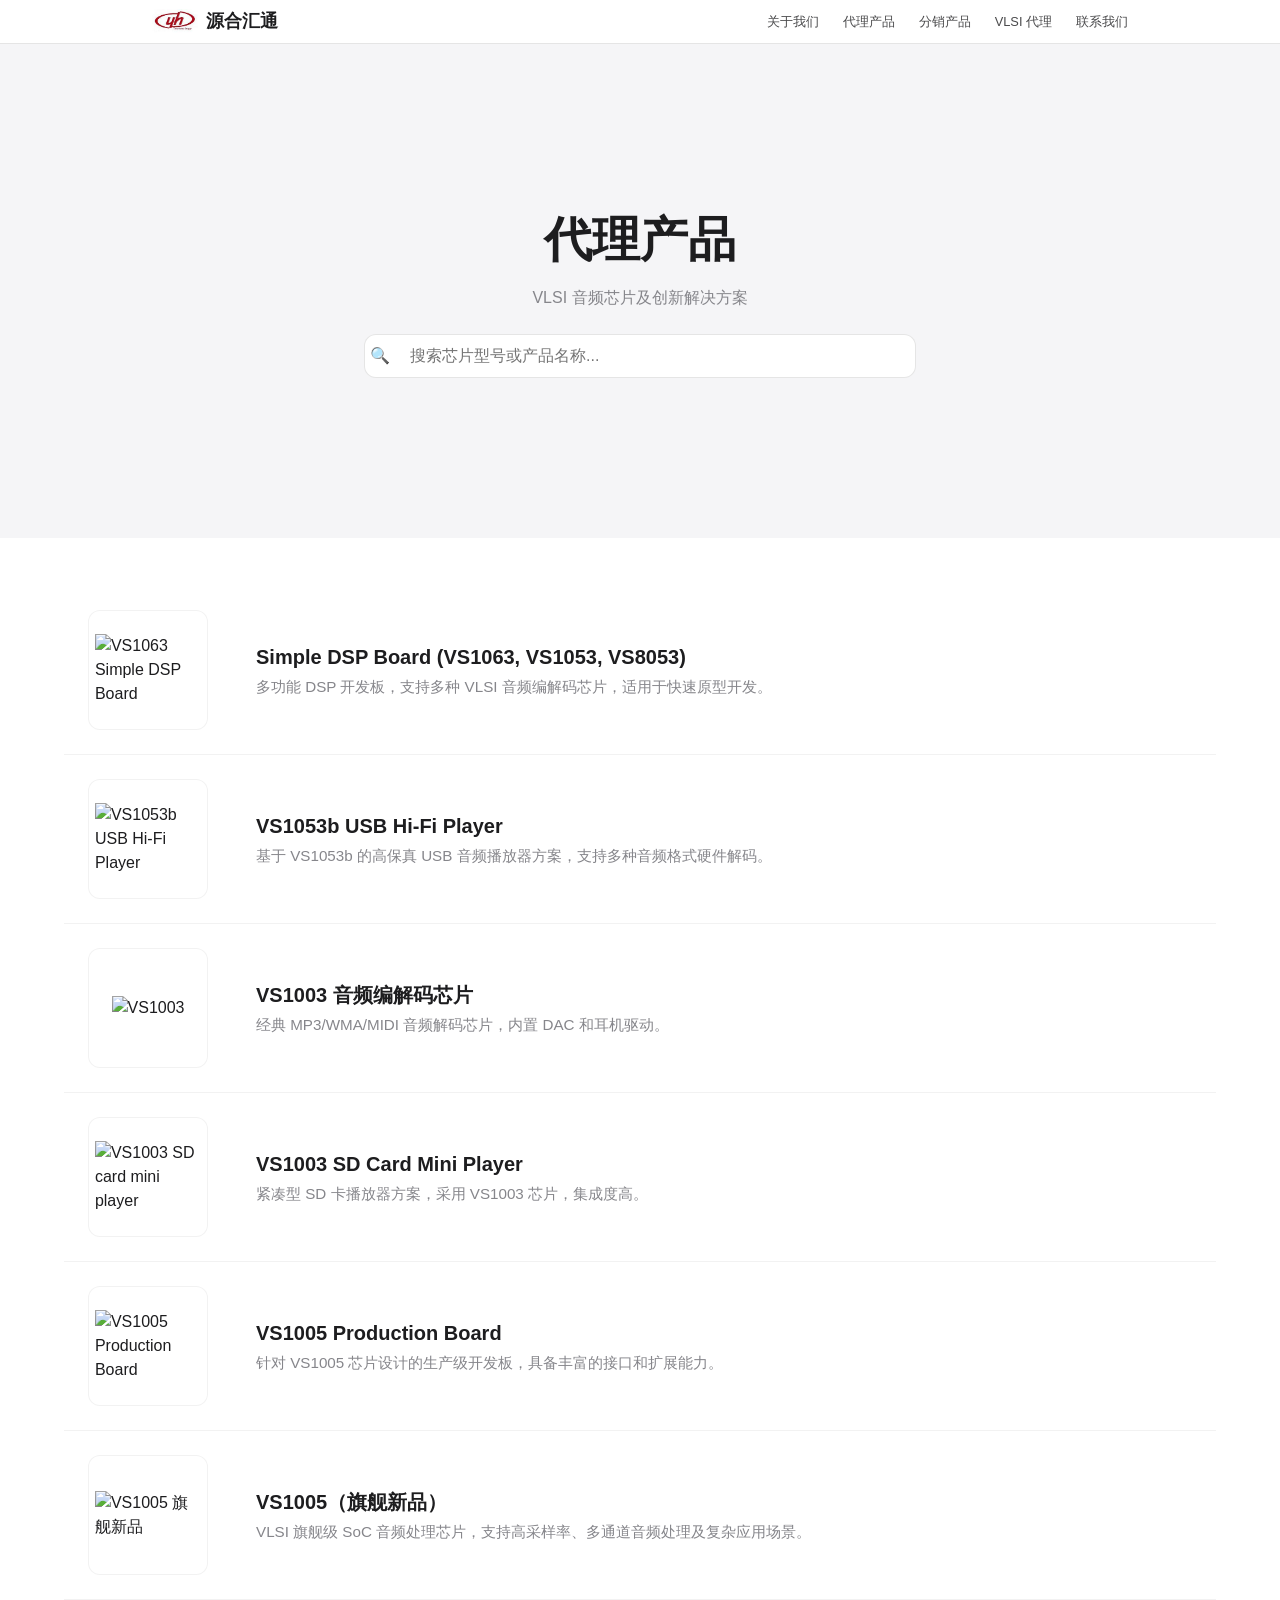
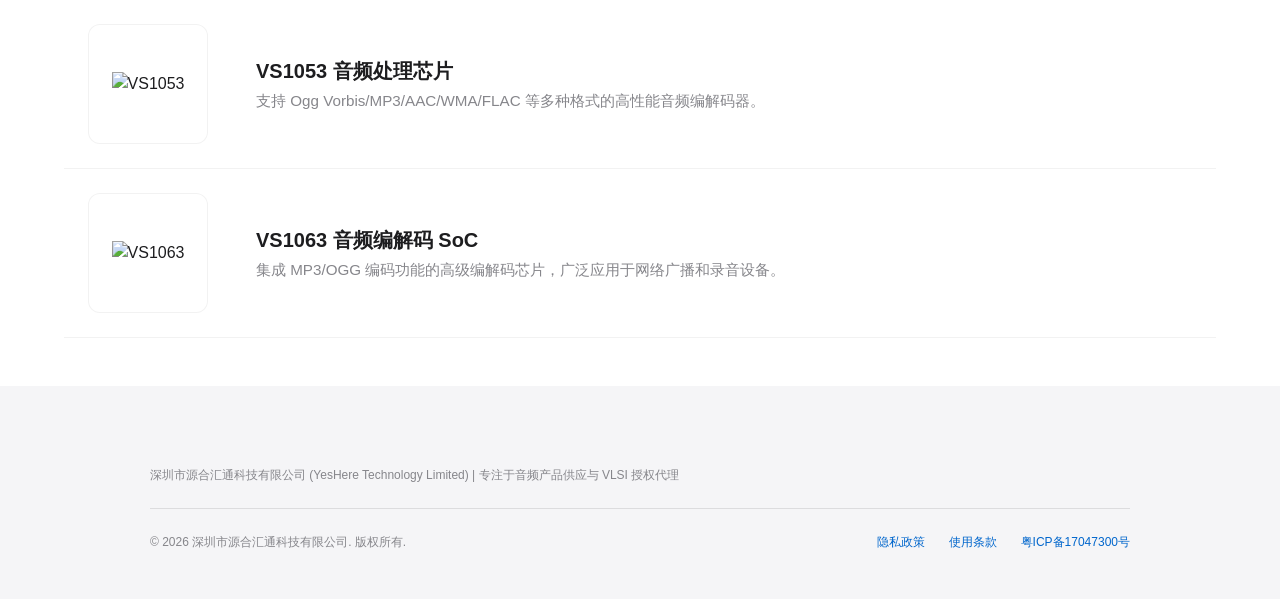
==== pages/authorized_products.html @ 5639861d "commit again." ====
<!DOCTYPE html>
<html lang="zh-CN">
<head>
    <meta charset="UTF-8">
    <meta name="viewport" content="width=device-width, initial-scale=1.0">
    <title>代理产品 - 源合汇通</title>
    <meta name="description" content="源合汇通代理的 VLSI 音频芯片及相关配套产品列表。">
    
    <!-- Stylesheets -->
    <link rel="stylesheet" href="../css/main.css">
    <link rel="stylesheet" href="../css/products.css">
</head>
<body>

    <!-- Global Navigation -->
    <nav class="global-nav">
        <div class="nav-content">
            <a href="../index.html" class="nav-logo">
                <img src="../yeshere_icon.png" alt="YesHere Logo">
                <span>源合汇通</span>
            </a>
            <div class="nav-links">
                <a href="../index.html#about">关于我们</a>
                <a href="authorized_products.html">代理产品</a>
                <a href="distributed_products.html">分销产品</a>
                <a href="../index.html#vlsi">VLSI 代理</a>
                <a href="../index.html#contact">联系我们</a>
            </div>
        </div>
    </nav>

    <main style="padding-top: var(--nav-height);">
        <!-- Hero Section -->
        <section class="products-hero">
            <div class="section-container">
                <h1 class="animate-fade-in" style="font-size: 3rem; font-weight: 700;">代理产品</h1>
                <p class="animate-fade-in" style="color: var(--color-text-secondary); margin-top: 10px;">VLSI 音频芯片及创新解决方案</p>
                
                <div class="search-container animate-fade-in" style="animation-delay: 0.2s;">
                    <span class="search-icon">🔍</span>
                    <input type="text" id="productSearch" class="search-input" placeholder="搜索芯片型号或产品名称...">
                </div>
            </div>
        </section>

        <!-- Product List -->
        <section class="product-list-container">
            <div id="productList">
                <!-- Product Items -->
                <div class="product-list-item reveal" data-name="VS1063 Simple DSP Board">
                    <div class="product-image-wrapper">
                        <img src="../Distributed_Products/Simple_DSP_Board(VS1063,VS1053,VS8053).png" alt="VS1063 Simple DSP Board">
                    </div>
                    <div class="product-info">
                        <h3 class="product-name">Simple DSP Board (VS1063, VS1053, VS8053)</h3>
                        <p class="product-description">多功能 DSP 开发板，支持多种 VLSI 音频编解码芯片，适用于快速原型开发。</p>
                    </div>
                </div>

                <div class="product-list-item reveal" data-name="VS1053b USB Hi-Fi Player">
                    <div class="product-image-wrapper">
                        <img src="../Distributed_Products/VS1053b_USB_Hi-Fi_Player.png" alt="VS1053b USB Hi-Fi Player">
                    </div>
                    <div class="product-info">
                        <h3 class="product-name">VS1053b USB Hi-Fi Player</h3>
                        <p class="product-description">基于 VS1053b 的高保真 USB 音频播放器方案，支持多种音频格式硬件解码。</p>
                    </div>
                </div>

                <div class="product-list-item reveal" data-name="VS1003">
                    <div class="product-image-wrapper">
                        <img src="../Distributed_Products/vs1003.png" alt="VS1003">
                    </div>
                    <div class="product-info">
                        <h3 class="product-name">VS1003 音频编解码芯片</h3>
                        <p class="product-description">经典 MP3/WMA/MIDI 音频解码芯片，内置 DAC 和耳机驱动。</p>
                    </div>
                </div>

                <div class="product-list-item reveal" data-name="VS1003 SD card mini player">
                    <div class="product-image-wrapper">
                        <img src="../Distributed_Products/vs1003_SD_card_mini_player.png" alt="VS1003 SD card mini player">
                    </div>
                    <div class="product-info">
                        <h3 class="product-name">VS1003 SD Card Mini Player</h3>
                        <p class="product-description">紧凑型 SD 卡播放器方案，采用 VS1003 芯片，集成度高。</p>
                    </div>
                </div>

                <div class="product-list-item reveal" data-name="VS1005 Production Board">
                    <div class="product-image-wrapper">
                        <img src="../Distributed_Products/vs1005_production_board.png" alt="VS1005 Production Board">
                    </div>
                    <div class="product-info">
                        <h3 class="product-name">VS1005 Production Board</h3>
                        <p class="product-description">针对 VS1005 芯片设计的生产级开发板，具备丰富的接口和扩展能力。</p>
                    </div>
                </div>

                <div class="product-list-item reveal" data-name="VS1005 旗舰新品">
                    <div class="product-image-wrapper">
                        <img src="../Distributed_Products/vs1005（旗舰新品）.png" alt="VS1005 旗舰新品">
                    </div>
                    <div class="product-info">
                        <h3 class="product-name">VS1005（旗舰新品）</h3>
                        <p class="product-description">VLSI 旗舰级 SoC 音频处理芯片，支持高采样率、多通道音频处理及复杂应用场景。</p>
                    </div>
                </div>

                <div class="product-list-item reveal" data-name="VS1053">
                    <div class="product-image-wrapper">
                        <img src="../Distributed_Products/vs1053.png" alt="VS1053">
                    </div>
                    <div class="product-info">
                        <h3 class="product-name">VS1053 音频处理芯片</h3>
                        <p class="product-description">支持 Ogg Vorbis/MP3/AAC/WMA/FLAC 等多种格式的高性能音频编解码器。</p>
                    </div>
                </div>

                <div class="product-list-item reveal" data-name="VS1063">
                    <div class="product-image-wrapper">
                        <img src="../Distributed_Products/vs1063.png" alt="VS1063">
                    </div>
                    <div class="product-info">
                        <h3 class="product-name">VS1063 音频编解码 SoC</h3>
                        <p class="product-description">集成 MP3/OGG 编码功能的高级编解码芯片，广泛应用于网络广播和录音设备。</p>
                    </div>
                </div>
            </div>

            <div id="noResults" class="no-results">
                <p>没有找到匹配的产品</p>
            </div>
        </section>
    </main>

    <!-- Global Footer -->
    <footer class="global-footer">
        <div class="footer-content">
            <div class="footer-top">
                <p>深圳市源合汇通科技有限公司 (YesHere Technology Limited) | 专注于音频产品供应与 VLSI 授权代理</p>
            </div>
            <div class="footer-bottom">
                <p>© 2026 深圳市源合汇通科技有限公司. 版权所有.</p>
                <div class="footer-legal">
                    <a href="#">隐私政策</a>
                    <a href="#">使用条款</a>
                    <a href="https://beian.miit.gov.cn/" target="_blank">粤ICP备17047300号</a>
                </div>
            </div>
        </div>
    </footer>

    <!-- Scripts -->
    <script src="../js/main.js"></script>
    <script>
        document.addEventListener('DOMContentLoaded', () => {
            const searchInput = document.getElementById('productSearch');
            const productItems = document.querySelectorAll('.product-list-item');
            const noResults = document.getElementById('noResults');

            searchInput.addEventListener('input', (e) => {
                const searchTerm = e.target.value.toLowerCase().trim();
                let hasVisibleItems = false;

                productItems.forEach(item => {
                    const productName = item.getAttribute('data-name').toLowerCase();
                    if (productName.includes(searchTerm)) {
                        item.style.display = 'flex';
                        hasVisibleItems = true;
                    } else {
                        item.style.display = 'none';
                    }
                });

                noResults.style.display = hasVisibleItems ? 'none' : 'block';
            });
        });
    </script>
</body>
</html>
---- css/main.css ----
/* Apple Design System Variables */
:root {
    /* Colors */
    --color-bg: #ffffff;
    --color-text: #1d1d1f;
    --color-text-secondary: #86868b;
    --color-link: #0066cc;
    --color-nav-bg: rgba(255, 255, 255, 0.8);
    --color-footer-bg: #f5f5f7;
    --color-accent: #0071e3;
    
    /* Spacing */
    --spacing-xs: 8px;
    --spacing-sm: 16px;
    --spacing-md: 24px;
    --spacing-lg: 48px;
    --spacing-xl: 80px;
    
    /* Typography */
    --font-family: -apple-system, BlinkMacSystemFont, "SF Pro Text", "SF Pro Icons", "Helvetica Neue", "Helvetica", "Arial", sans-serif;
    
    /* Layout */
    --max-width: 1200px;
    --nav-height: 44px;
}

/* Global Reset */
* {
    margin: 0;
    padding: 0;
    box-sizing: border-box;
    -webkit-font-smoothing: antialiased;
    -moz-osx-font-smoothing: grayscale;
}

html {
    scroll-behavior: smooth;
    font-size: 16px;
}

body {
    font-family: var(--font-family);
    background-color: var(--color-bg);
    color: var(--color-text);
    line-height: 1.5;
    overflow-x: hidden;
}

a {
    color: var(--color-link);
    text-decoration: none;
    transition: opacity 0.3s ease;
}

a:hover {
    opacity: 0.7;
}

ul {
    list-style: none;
}

/* Common Layout Components */
.section-container {
    max-width: var(--max-width);
    margin: 0 auto;
    padding: var(--spacing-xl) var(--spacing-md);
}

.text-center {
    text-align: center;
}

/* Navigation Bar (Apple Style) */
.global-nav {
    position: fixed;
    top: 0;
    left: 0;
    right: 0;
    height: var(--nav-height);
    background: var(--color-nav-bg);
    backdrop-filter: saturate(180%) blur(20px);
    -webkit-backdrop-filter: saturate(180%) blur(20px);
    z-index: 9999;
    border-bottom: 1px solid rgba(0, 0, 0, 0.1);
}

.nav-content {
    max-width: 1024px;
    margin: 0 auto;
    height: 100%;
    display: flex;
    justify-content: space-between;
    align-items: center;
    padding: 0 var(--spacing-md);
}

.nav-logo {
    display: flex;
    align-items: center;
    font-weight: 600;
    font-size: 1.1rem;
    color: var(--color-text);
}

.nav-logo img {
    height: 24px;
    margin-right: 8px;
}

.nav-links {
    display: flex;
    gap: var(--spacing-md);
}

.nav-links a {
    font-size: 0.8rem;
    color: var(--color-text);
    opacity: 0.8;
    transition: opacity 0.2s;
}

.nav-links a:hover {
    opacity: 1;
}

/* Mobile Nav Toggle */
.nav-toggle {
    display: none;
    cursor: pointer;
    font-size: 1.5rem;
}

@media (max-width: 768px) {
    .nav-links {
        display: none; /* Hide for now, can implement mobile menu if needed */
    }
    
    .section-container {
        padding: var(--spacing-lg) var(--spacing-md);
    }
}

/* Footer (Apple Style) */
.global-footer {
    background: var(--color-footer-bg);
    padding: var(--spacing-xl) var(--spacing-md) var(--spacing-lg);
    font-size: 0.75rem;
    color: var(--color-text-secondary);
}

.footer-content {
    max-width: 980px;
    margin: 0 auto;
}

.footer-top {
    border-bottom: 1px solid rgba(0, 0, 0, 0.1);
    padding-bottom: var(--spacing-md);
    margin-bottom: var(--spacing-md);
}

.footer-bottom {
    display: flex;
    justify-content: space-between;
    align-items: center;
    flex-wrap: wrap;
    gap: var(--spacing-sm);
}

.footer-legal {
    display: flex;
    gap: var(--spacing-md);
}

/* Animations */
@keyframes fadeInUp {
    from {
        opacity: 0;
        transform: translateY(20px);
    }
    to {
        opacity: 1;
        transform: translateY(0);
    }
}

.animate-fade-in {
    animation: fadeInUp 0.8s cubic-bezier(0.4, 0, 0.2, 1) forwards;
}
---- css/products.css ----
/* Products Page Styles */

.products-hero {
    background-color: #f5f5f7;
    padding: var(--spacing-xl) 0;
    text-align: center;
}

.search-container {
    max-width: 600px;
    margin: var(--spacing-md) auto 0;
    padding: 0 var(--spacing-md);
    position: relative;
}

.search-input {
    width: 100%;
    padding: 12px 20px 12px 45px;
    border-radius: 12px;
    border: 1px solid rgba(0,0,0,0.1);
    background: #fff;
    font-size: 1rem;
    transition: all 0.3s ease;
    outline: none;
}

.search-input:focus {
    border-color: var(--color-accent);
    box-shadow: 0 0 0 4px rgba(0, 113, 227, 0.1);
}

.search-icon {
    position: absolute;
    left: 30px;
    top: 50%;
    transform: translateY(-50%);
    color: var(--color-text-secondary);
    pointer-events: none;
}

/* Product List Mode */
.product-list-container {
    max-width: var(--max-width);
    margin: var(--spacing-lg) auto;
    padding: 0 var(--spacing-md);
}

.product-list-item {
    display: flex;
    align-items: center;
    padding: var(--spacing-md);
    border-bottom: 1px solid rgba(0,0,0,0.05);
    transition: background-color 0.2s;
    text-decoration: none;
    color: inherit;
}

.product-list-item:hover {
    background-color: #fbfbfd;
    opacity: 1;
}

.product-image-wrapper {
    width: 120px;
    height: 120px;
    flex-shrink: 0;
    margin-right: var(--spacing-lg);
    border-radius: 12px;
    overflow: hidden;
    background: #fff;
    display: flex;
    align-items: center;
    justify-content: center;
    border: 1px solid rgba(0,0,0,0.05);
}

.product-image-wrapper img {
    max-width: 90%;
    max-height: 90%;
    object-fit: contain;
}

.product-info {
    flex-grow: 1;
}

.product-name {
    font-size: 1.25rem;
    font-weight: 600;
    margin-bottom: 4px;
}

.product-description {
    color: var(--color-text-secondary);
    font-size: 0.95rem;
}

.no-results {
    text-align: center;
    padding: var(--spacing-xl);
    color: var(--color-text-secondary);
    display: none;
}

@media (max-width: 640px) {
    .product-list-item {
        flex-direction: column;
        align-items: flex-start;
    }
    
    .product-image-wrapper {
        margin-right: 0;
        margin-bottom: var(--spacing-sm);
        width: 100%;
        height: 200px;
    }
}
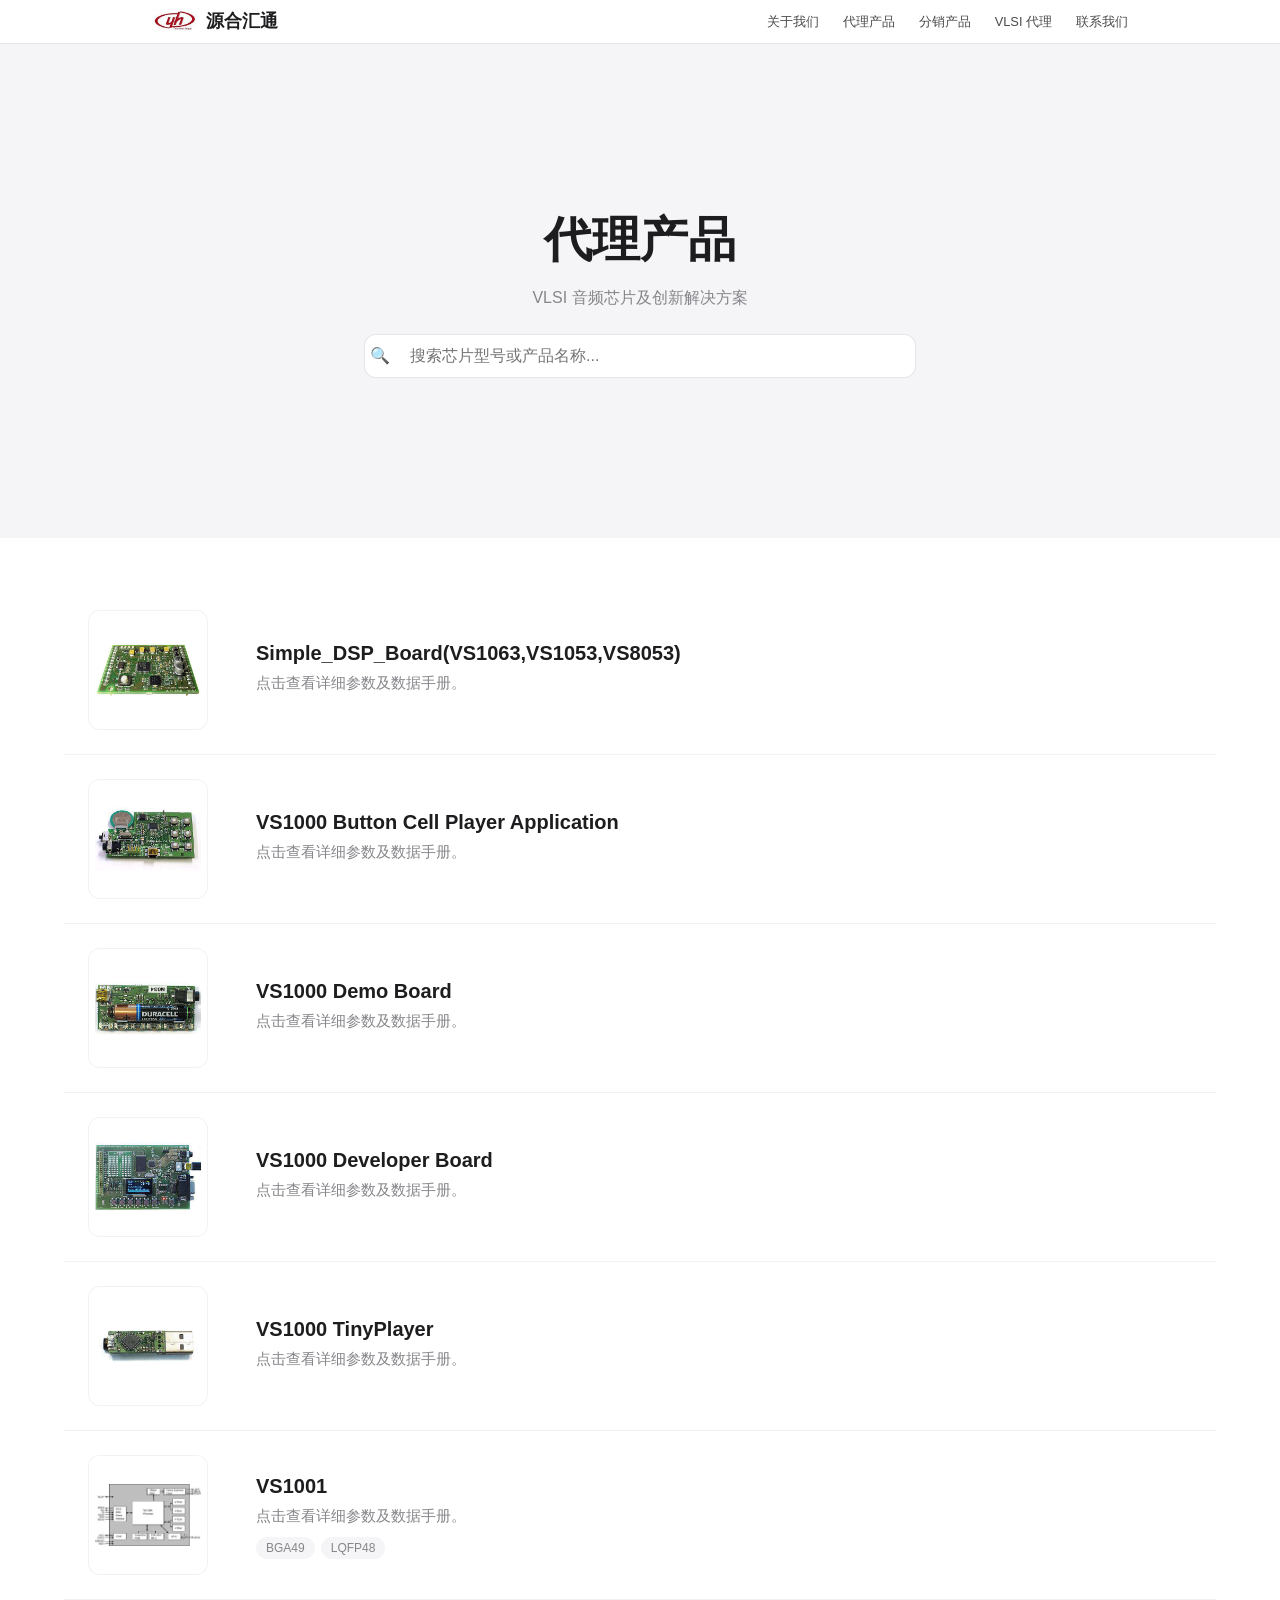
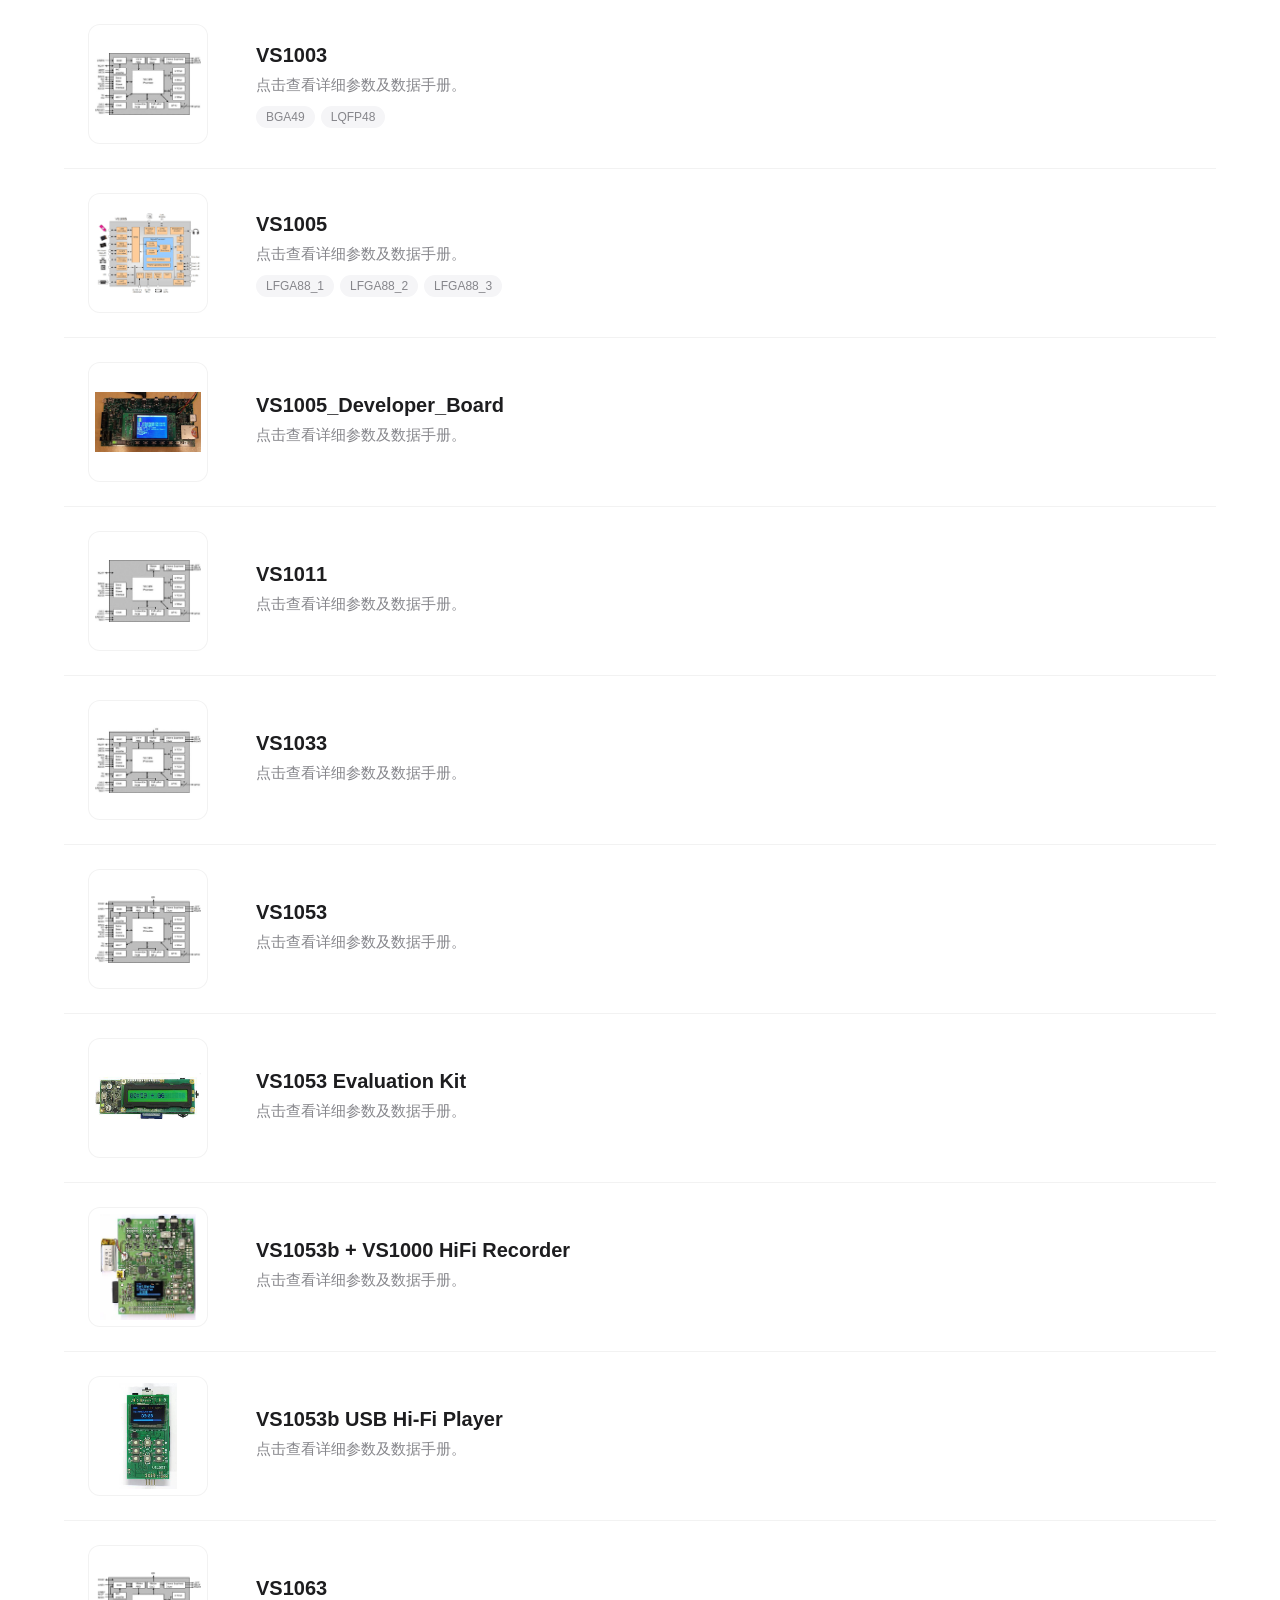
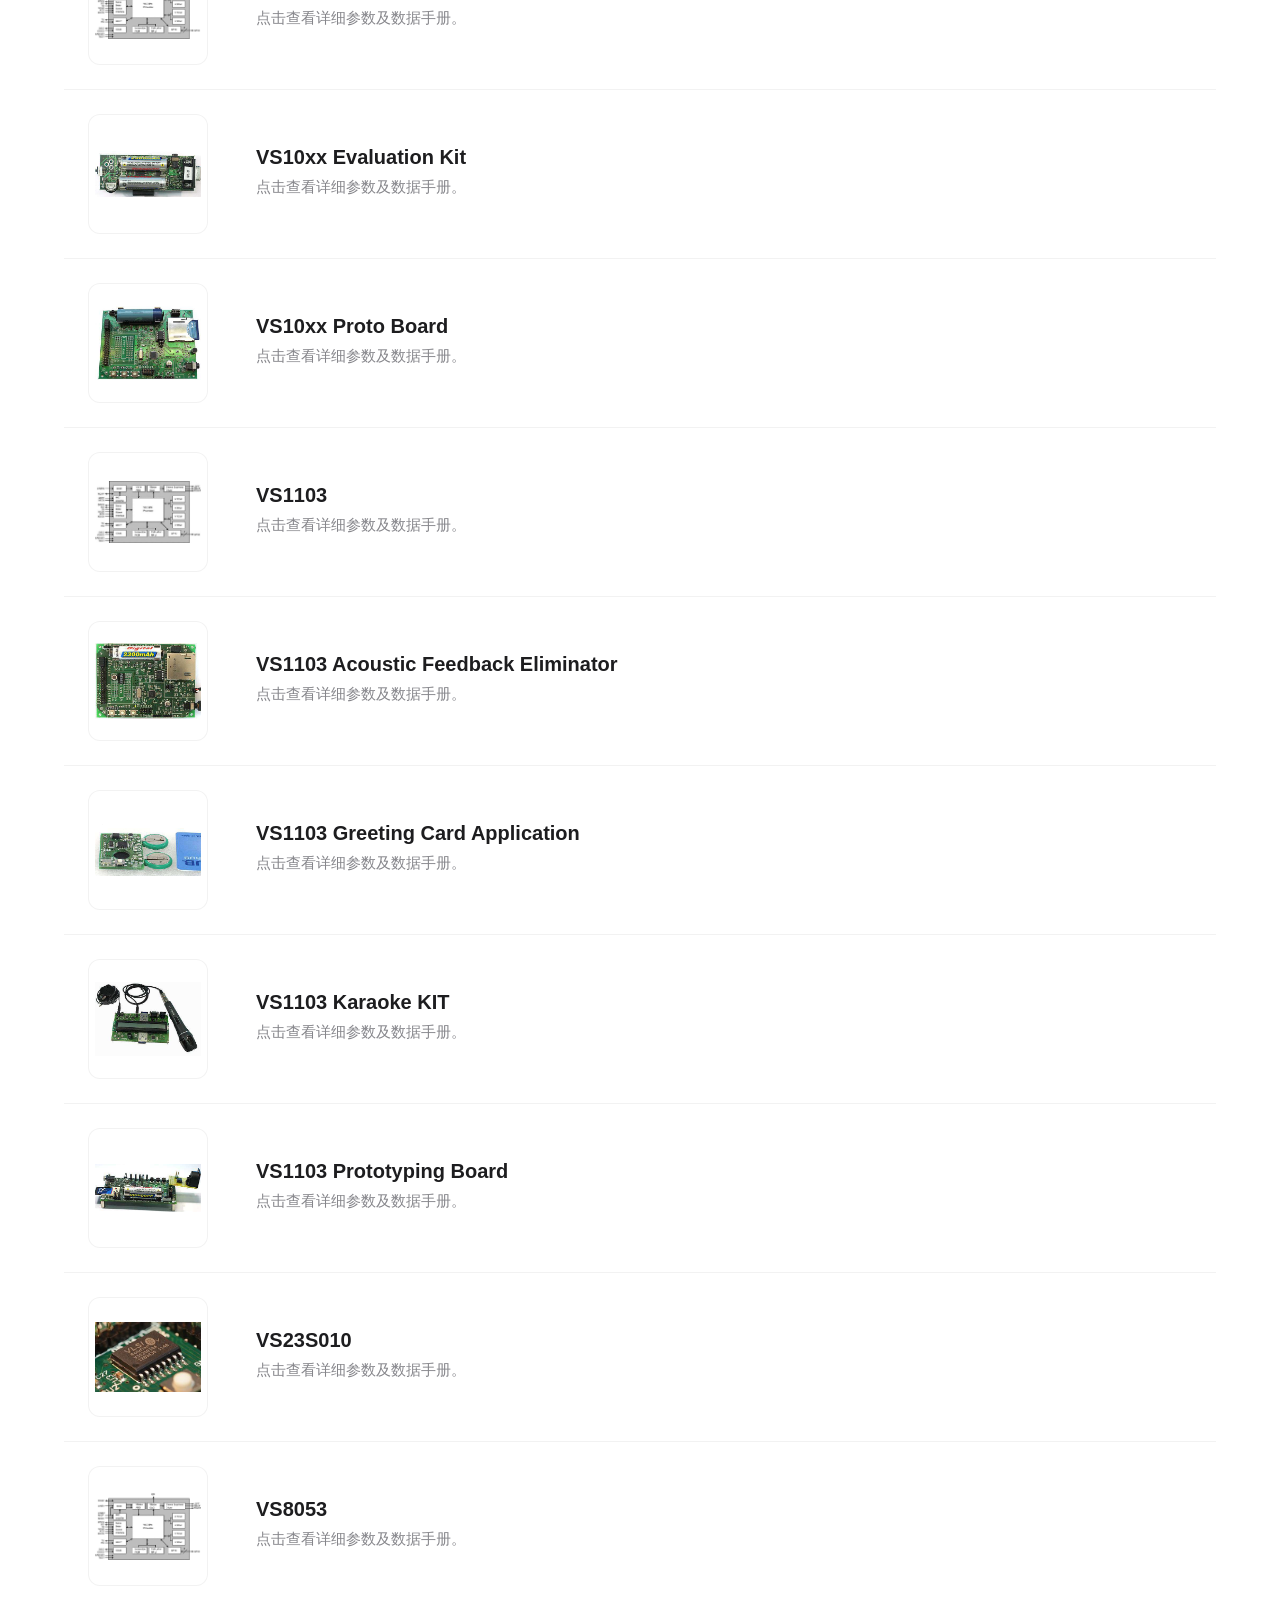
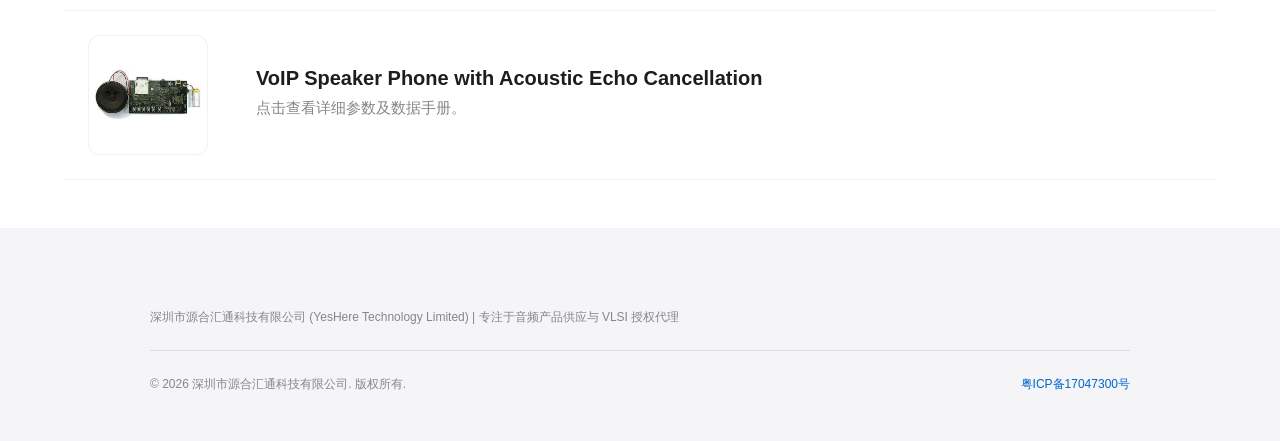
==== commit db52bcf4: "add more intro txts" ====
--- a/pages/authorized_products.html
+++ b/pages/authorized_products.html
@@ -46,86 +46,7 @@
         <!-- Product List -->
         <section class="product-list-container">
             <div id="productList">
-                <!-- Product Items -->
-                <div class="product-list-item reveal" data-name="VS1063 Simple DSP Board">
-                    <div class="product-image-wrapper">
-                        <img src="../Distributed_Products/Simple_DSP_Board(VS1063,VS1053,VS8053).png" alt="VS1063 Simple DSP Board">
-                    </div>
-                    <div class="product-info">
-                        <h3 class="product-name">Simple DSP Board (VS1063, VS1053, VS8053)</h3>
-                        <p class="product-description">多功能 DSP 开发板，支持多种 VLSI 音频编解码芯片，适用于快速原型开发。</p>
-                    </div>
-                </div>
-
-                <div class="product-list-item reveal" data-name="VS1053b USB Hi-Fi Player">
-                    <div class="product-image-wrapper">
-                        <img src="../Distributed_Products/VS1053b_USB_Hi-Fi_Player.png" alt="VS1053b USB Hi-Fi Player">
-                    </div>
-                    <div class="product-info">
-                        <h3 class="product-name">VS1053b USB Hi-Fi Player</h3>
-                        <p class="product-description">基于 VS1053b 的高保真 USB 音频播放器方案，支持多种音频格式硬件解码。</p>
-                    </div>
-                </div>
-
-                <div class="product-list-item reveal" data-name="VS1003">
-                    <div class="product-image-wrapper">
-                        <img src="../Distributed_Products/vs1003.png" alt="VS1003">
-                    </div>
-                    <div class="product-info">
-                        <h3 class="product-name">VS1003 音频编解码芯片</h3>
-                        <p class="product-description">经典 MP3/WMA/MIDI 音频解码芯片，内置 DAC 和耳机驱动。</p>
-                    </div>
-                </div>
-
-                <div class="product-list-item reveal" data-name="VS1003 SD card mini player">
-                    <div class="product-image-wrapper">
-                        <img src="../Distributed_Products/vs1003_SD_card_mini_player.png" alt="VS1003 SD card mini player">
-                    </div>
-                    <div class="product-info">
-                        <h3 class="product-name">VS1003 SD Card Mini Player</h3>
-                        <p class="product-description">紧凑型 SD 卡播放器方案，采用 VS1003 芯片，集成度高。</p>
-                    </div>
-                </div>
-
-                <div class="product-list-item reveal" data-name="VS1005 Production Board">
-                    <div class="product-image-wrapper">
-                        <img src="../Distributed_Products/vs1005_production_board.png" alt="VS1005 Production Board">
-                    </div>
-                    <div class="product-info">
-                        <h3 class="product-name">VS1005 Production Board</h3>
-                        <p class="product-description">针对 VS1005 芯片设计的生产级开发板，具备丰富的接口和扩展能力。</p>
-                    </div>
-                </div>
-
-                <div class="product-list-item reveal" data-name="VS1005 旗舰新品">
-                    <div class="product-image-wrapper">
-                        <img src="../Distributed_Products/vs1005（旗舰新品）.png" alt="VS1005 旗舰新品">
-                    </div>
-                    <div class="product-info">
-                        <h3 class="product-name">VS1005（旗舰新品）</h3>
-                        <p class="product-description">VLSI 旗舰级 SoC 音频处理芯片，支持高采样率、多通道音频处理及复杂应用场景。</p>
-                    </div>
-                </div>
-
-                <div class="product-list-item reveal" data-name="VS1053">
-                    <div class="product-image-wrapper">
-                        <img src="../Distributed_Products/vs1053.png" alt="VS1053">
-                    </div>
-                    <div class="product-info">
-                        <h3 class="product-name">VS1053 音频处理芯片</h3>
-                        <p class="product-description">支持 Ogg Vorbis/MP3/AAC/WMA/FLAC 等多种格式的高性能音频编解码器。</p>
-                    </div>
-                </div>
-
-                <div class="product-list-item reveal" data-name="VS1063">
-                    <div class="product-image-wrapper">
-                        <img src="../Distributed_Products/vs1063.png" alt="VS1063">
-                    </div>
-                    <div class="product-info">
-                        <h3 class="product-name">VS1063 音频编解码 SoC</h3>
-                        <p class="product-description">集成 MP3/OGG 编码功能的高级编解码芯片，广泛应用于网络广播和录音设备。</p>
-                    </div>
-                </div>
+                <!-- Product Items will be injected by JS -->
             </div>
 
             <div id="noResults" class="no-results">
@@ -143,8 +64,6 @@
             <div class="footer-bottom">
                 <p>© 2026 深圳市源合汇通科技有限公司. 版权所有.</p>
                 <div class="footer-legal">
-                    <a href="#">隐私政策</a>
-                    <a href="#">使用条款</a>
                     <a href="https://beian.miit.gov.cn/" target="_blank">粤ICP备17047300号</a>
                 </div>
             </div>
@@ -152,28 +71,51 @@
     </footer>
 
     <!-- Scripts -->
+    <script src="../js/products_data.js"></script>
     <script src="../js/main.js"></script>
     <script>
         document.addEventListener('DOMContentLoaded', () => {
+            const productList = document.getElementById('productList');
             const searchInput = document.getElementById('productSearch');
-            const productItems = document.querySelectorAll('.product-list-item');
             const noResults = document.getElementById('noResults');
+
+            function renderProducts(data) {
+                productList.innerHTML = data.map(product => {
+                    const primaryImage = `../Distributed_Products/${product.folder}/${product.images[0]}`;
+                    // Extract a short preview from description
+                    const preview = product.description 
+                        ? product.description.substring(0, 100).replace(/\n/g, ' ') + '...' 
+                        : '点击查看详细参数及数据手册。';
+
+                    return `
+                        <a href="product_detail.html?id=${product.id}" class="product-list-item reveal" data-name="${product.name}">
+                            <div class="product-image-wrapper">
+                                <img src="${primaryImage}" alt="${product.name}">
+                            </div>
+                            <div class="product-info">
+                                <h3 class="product-name">${product.name}</h3>
+                                <p class="product-description">${preview}</p>
+                                ${product.packages.length > 0 ? `<div style="margin-top: 8px;">${product.packages.map(p => `<span class="package-tag">${p}</span>`).join('')}</div>` : ''}
+                            </div>
+                        </a>
+                    `;
+                }).join('');
+                
+                // Re-initialize reveal observer for new elements
+                if (window.initReveal) window.initReveal();
+            }
+
+            renderProducts(productsData);
 
             searchInput.addEventListener('input', (e) => {
                 const searchTerm = e.target.value.toLowerCase().trim();
-                let hasVisibleItems = false;
+                const filtered = productsData.filter(p => 
+                    p.name.toLowerCase().includes(searchTerm) || 
+                    (p.description && p.description.toLowerCase().includes(searchTerm))
+                );
 
-                productItems.forEach(item => {
-                    const productName = item.getAttribute('data-name').toLowerCase();
-                    if (productName.includes(searchTerm)) {
-                        item.style.display = 'flex';
-                        hasVisibleItems = true;
-                    } else {
-                        item.style.display = 'none';
-                    }
-                });
-
-                noResults.style.display = hasVisibleItems ? 'none' : 'block';
+                renderProducts(filtered);
+                noResults.style.display = filtered.length > 0 ? 'none' : 'block';
             });
         });
     </script>
--- a/css/products.css
+++ b/css/products.css
@@ -93,6 +93,18 @@
 .product-description {
     color: var(--color-text-secondary);
     font-size: 0.95rem;
+    margin-bottom: 8px;
+}
+
+.package-tag {
+    background: #f5f5f7;
+    padding: 2px 10px;
+    border-radius: 12px;
+    font-size: 0.75rem;
+    color: var(--color-text-secondary);
+    font-weight: 500;
+    margin-right: 6px;
+    display: inline-block;
 }
 
 .no-results {
